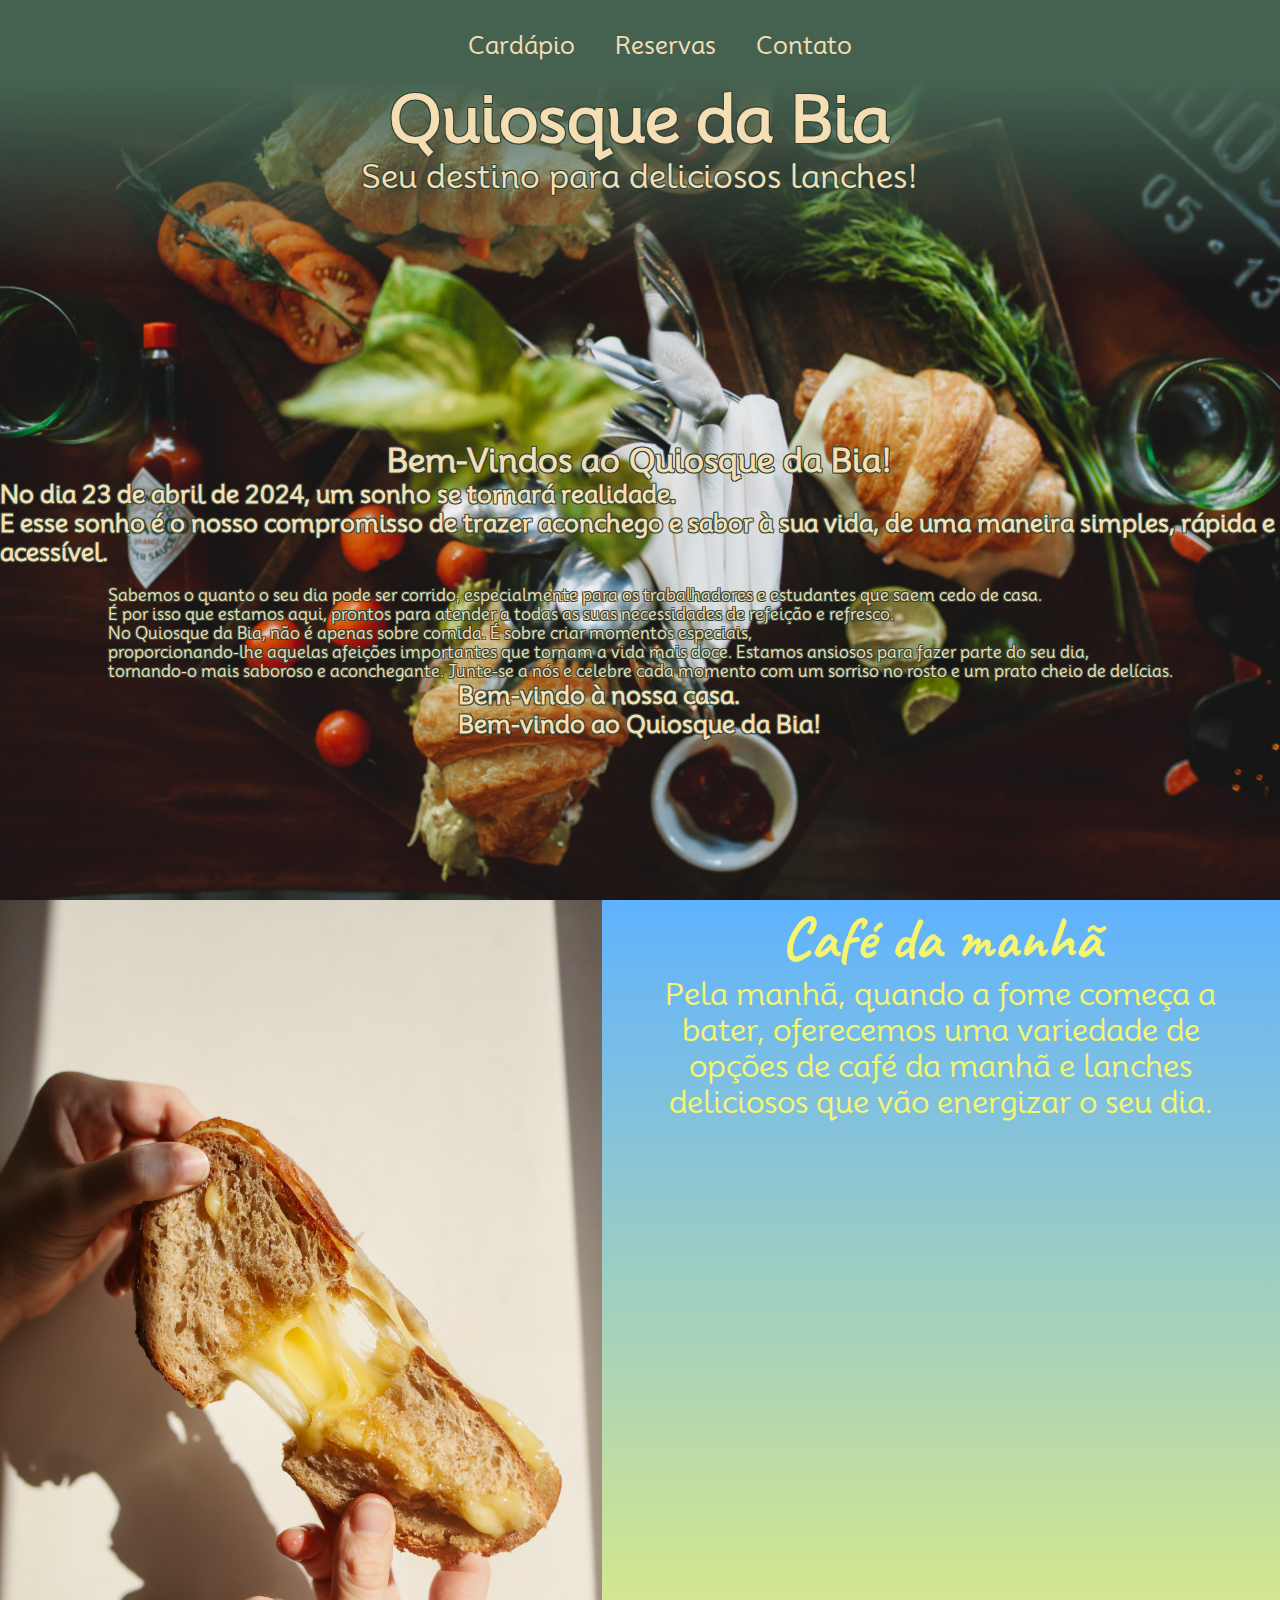
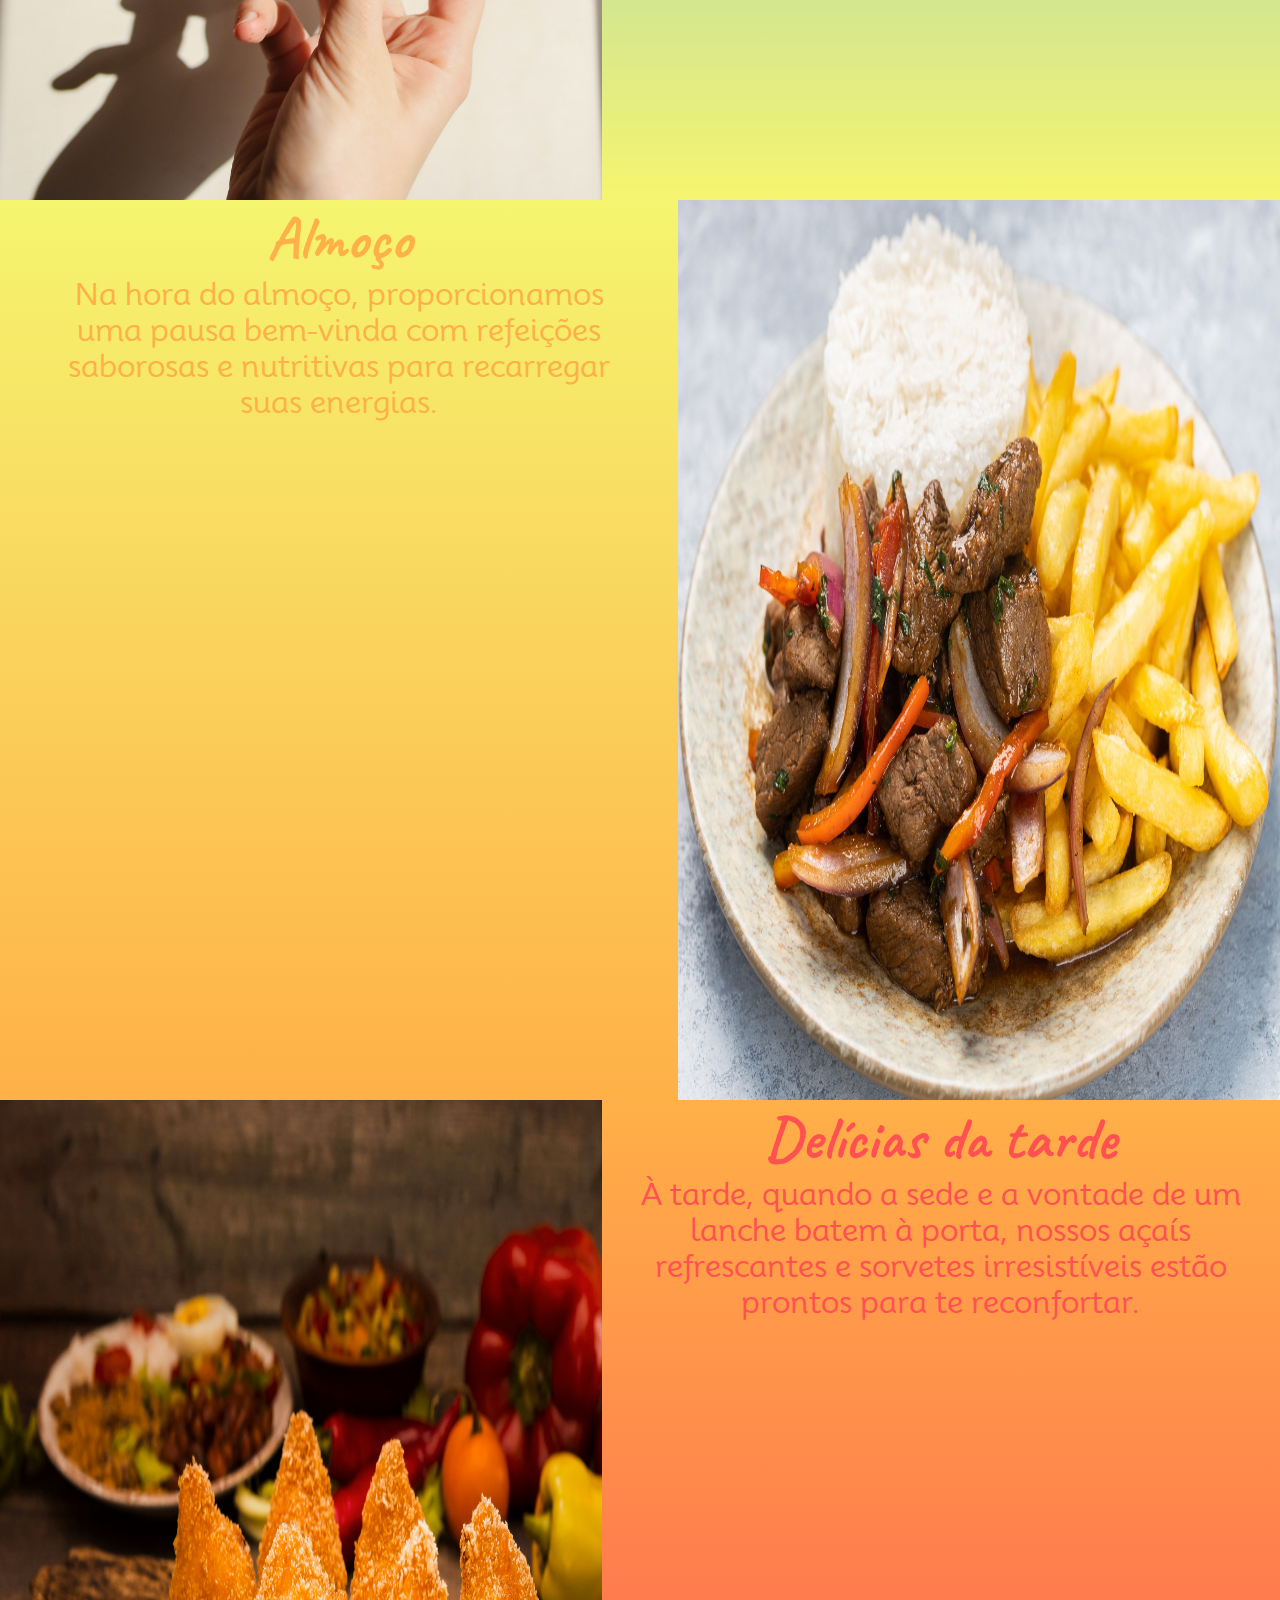
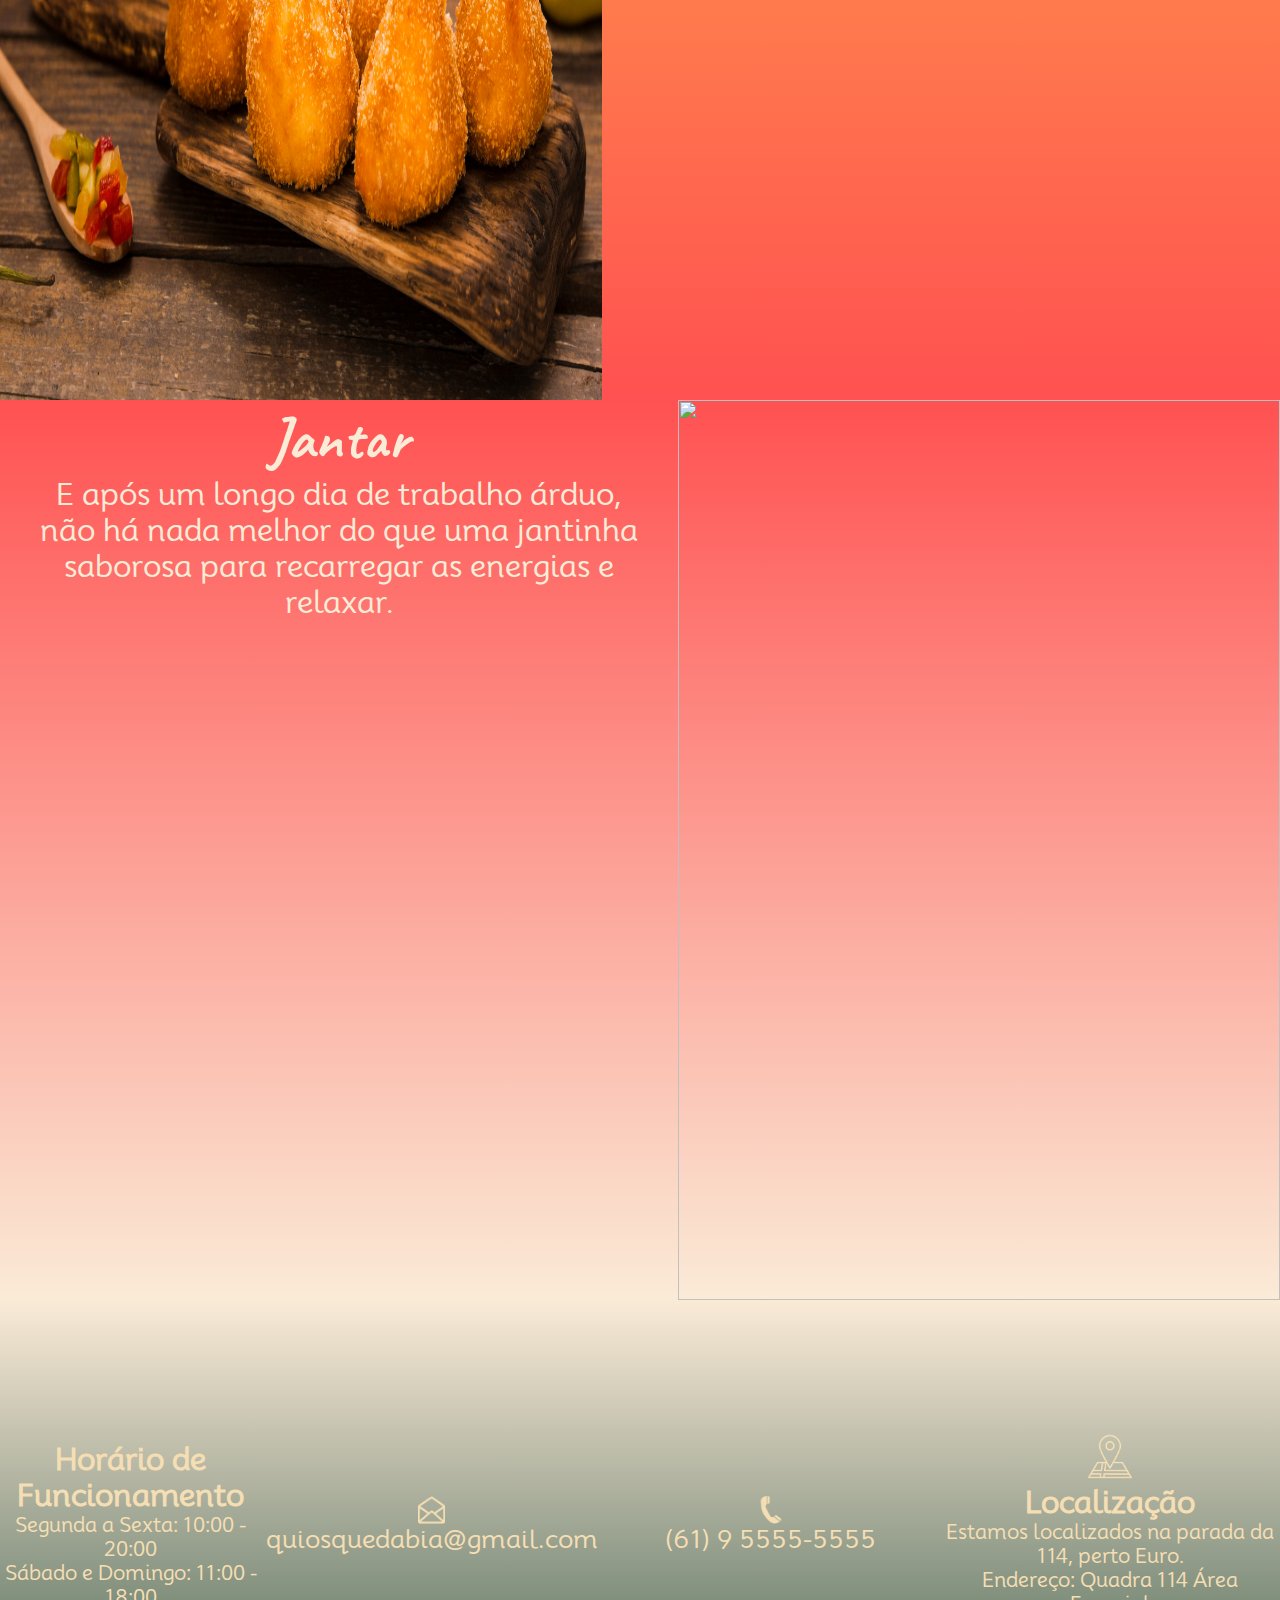
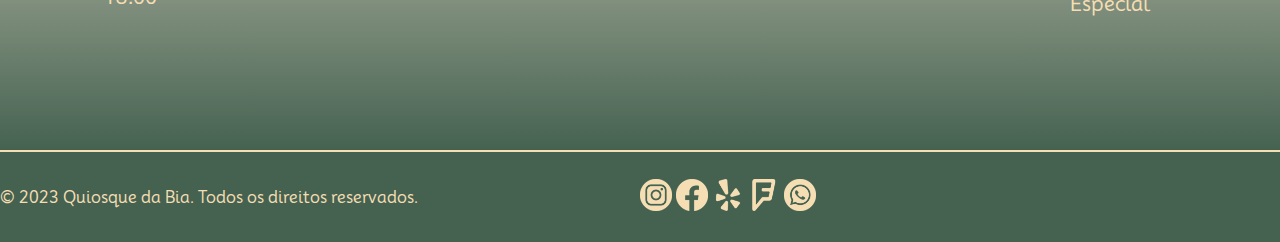
==== site-da-bia/index.html @ 47c4df69 "Add files via upload" ====
<!DOCTYPE html> <!-- Declaração do tipo de documento HTML, indicando a versão e configuração -->
<html lang="pt-br"> <!-- Elemento raiz da página com a configuração do idioma -->
<head>
    <meta charset="UTF-8"> <!-- Configuração da codificação de caracteres -->
    <meta http-equiv="X-UA-Compatible" content="IE=edge"> <!-- Configuração de compatibilidade com o Internet Explorer -->
    <meta name="viewport" content="width=device-width, initial-scale=1.0"> <!-- Configuração de visualização para dispositivos móveis -->
    <link rel="stylesheet" href="style.css"> <!-- Inclusão de um arquivo de estilo externo -->
    <link rel="stylesheet" href="font_color.css">
    <title>Quiosque da Bia</title> <!-- Título da página exibido na aba do navegador -->
</head>
<body>
    <!--inicio cabecario-->
    <header>
        <nav>
            <ul>
                <a class="menu" href="pagina2_Cardapio.html" target="_blank"> <li>Cardápio</li></a>
                <a class="menu" href="reservas.html" target="_blank"> <li>Reservas</li></a>
                <a class="menu" href="#contato"> <li>Contato</li></a>
            </ul>
        </nav>
        <div class="logo">
            <a id="tela-inicial" href="index.html">
                <h1>Quiosque da Bia</h1> <!-- Título principal da página -->
                <p>Seu destino para deliciosos lanches!</p> <!-- Descrição do cabeçalho -->
            </a>
        </div>
        <div class="welcome">
            <h1>Bem-Vindos ao Quiosque da Bia!</h1>
            <h2>No dia 23 de abril de 2024, um sonho se tornará realidade.<br>
                E esse sonho é o nosso compromisso de trazer aconchego e sabor à sua vida, de uma maneira simples, rápida e acessível.</h2>
                <br>Sabemos o quanto o seu dia pode ser corrido, especialmente para os trabalhadores e estudantes que saem cedo de casa.<br>
                 É por isso que estamos aqui, prontos para atender a todas as suas necessidades de refeição e refresco.</h2>
                <br>No Quiosque da Bia, não é apenas sobre comida. É sobre criar momentos especiais, <br> 
                proporcionando-lhe aquelas afeições importantes que tornam a vida mais doce. Estamos ansiosos para fazer parte do seu dia,<br> tornando-o mais saboroso e aconchegante. Junte-se a nós e celebre cada momento com um sorriso no rosto e um prato cheio de delícias.</h2>
            <h2>Bem-vindo à nossa casa. <br>Bem-vindo ao Quiosque da Bia!</h2>
        </div>
    </header>
    <!--fim cabecario-->

    <!--inicio do meio-->
    <main>
        <section class="brunch" id="manha">
            <div class="img-brunch">
                <img src="quijo.jpg"width="100%" height="100%" alt="" srcset="">
            </div>
            <div class="text-brunch">
                <h1 class="h1-brunch">Café da manhã</h1>
                <p class="p-brunch">Pela manhã, quando a fome começa a bater, oferecemos uma variedade de opções de café da manhã e lanches deliciosos que vão energizar o seu dia.</p>
            </div>
        </section>

        <section class="brunch" id="meioDia">
            <div class="text-brunch">
                <h1 class="h1-brunch">Almoço</h1>
                <p class="p-brunch">Na hora do almoço, proporcionamos uma pausa bem-vinda com refeições saborosas e nutritivas para recarregar suas energias.</p>
            </div>
            <div class="img-brunch">
                <img src="almoco.jpg"width="100%" height="100%" alt="" srcset="">
            </div>
        </section>

        <section class="brunch" id="tarde">
            <div class="img-brunch">
                <img src="lanche.jpg"width="100%" height="100%" alt="" srcset="">
            </div>
            <div class="text-brunch">
                <h1 class="h1-brunch">Delícias da tarde</h1>
                <p class="p-brunch">À tarde, quando a sede e a vontade de um lanche batem à porta, nossos açaís refrescantes e sorvetes irresistíveis estão prontos para te reconfortar.</p>
            </div>
        </section>

        <section class="brunch" id="noite">
            <div class="text-brunch">
                <h1 class="h1-brunch">Jantar</h1>
                <p class="p-brunch">E após um longo dia de trabalho árduo, não há nada melhor do que uma jantinha saborosa para recarregar as energias e relaxar.</p>
            </div>
            <div class="img-brunch">
                <img src="churrasquin.jpg"width="100%" height="100%" alt="" srcset="">
            </div>
        </section>
        <!--<section class="brunch" id="orange"></section>-->

    </main>
    <!--fim do meio-->

    <!--inicio do aparte-->
    <aside id="horario">
        <!--HORÁRIO DE FUNCIONAMENTO-->
        <div id="horarioF">
            <h2>Horário de Funcionamento</h2> <!-- Título da seção de horário de funcionamento -->
            <p>Segunda a Sexta: 10:00 - 20:00</p> <!-- Horário de funcionamento durante a semana -->
            <p>Sábado e Domingo: 11:00 - 18:00</p> <!-- Horário de funcionamento nos fins de semana -->
        </div>

        <!--CONTATO-->
        <div id="contato">
                <img src="envelope.png" width="8%" height="8%">
                <p>quiosquedabia@gmail.com</p>
        </div>
        <div id="contato">
            <img src="phone.png" width="8%" height="8%">
            <p>(61) 9 5555-5555</p>
    </div>

        <!--LOCALIZAÇÃO-->
        <div id="localizacao">
            <a href="https://maps.app.goo.gl/iBBfbPKJGq6kaHw88" target="_blank">
                <div id="img-localiz">
                    <img src="pin.png" width="13%" height="13%">
                </div>
                <div id="text-localiz">
                    <h2>Localização</h2> <!-- Título da seção de localização -->
                    <p>Estamos localizados na parada da 114, perto Euro.</p> <!-- Descrição da seção de localização -->
                    <p>Endereço: Quadra 114 Área Especial</p> <!-- Endereço do quiosque -->
                </div>
            </a>
        </div>
    </aside>
    <!--fim do aparte-->
    <hr>
    <!--inicio do rodape-->
    <footer>
        <div id="copy">
            <p>&copy; 2023 Quiosque da Bia. Todos os direitos reservados.</p> <!-- Direitos autorais e ano -->
        </div>
        <div id="redes">
            <a href="https://www.instagram.com/quiosqueda_bia/" target="_blank"><img src="instagram.png" width="5%" height="5%"></a>
            <a href="https://www.facebook.com/people/Quiosque-da-Bia/61550022844877/" target="_blank"><img src="facebook.png" width="5%" height="5%"></a>
            <a href="https://www.yelp.com.br/biz/quiosque-da-bia-bras%C3%ADlia" target="_blank"><img src="yelp.png" width="5%" height="5%"></a>
            <a href="https://foursquare.com/v/quiosque-da-bia/64dbe099870ca663fe361619" target="_blank"><img src="fourSquare.png" width="5%" height="5%"></a>
            <a href="" target="_blank"><img src="whatsapp.png" width="5%" height="5%"></a>
        </div>
    </footer>
    <!--fim do rodape-->

</body>
</html>
---- site-da-bia/style.css ----
/*Estilo geral*/
*{
    margin: 0;
}
/*Cor identificar o elemento CORPO*/
body{
    width: 100%;
    height: 100vh;
    /*background-image: linear-gradient(#456251, transparent);
    background-image: url(coffee-break.jpg);
    background-repeat: no-repeat;
    background-size: cover;*/
}
a{
    text-decoration: none;
}

/*----------------Estilo para o CABEÇALHO----------------*/
header {
    width: 100%;/* Define a largura como 100%*/
    height: 100vh;/* Define a altura como 80%*/

    /* Define a imagem de fundo como "coffee-break.jpg" */
    background-image: url(coffee-break.jpg);
    
    /* Evita que a imagem de fundo se repita */
    background-repeat: no-repeat;
    
    /* Faz a imagem de fundo cobrir todo o elemento */
    background-size: cover;

    display: flex;
    justify-content: center;
    align-items:center;
    flex-direction: column;
}
/* Estilo para a navegação */
nav {
    width: 100%;
    height: 10vh;
    display: flex;
    justify-content: end;
    align-items:center;
    flex-direction: column;
}
ul {
    list-style: none;
    display: flex;
    justify-content: center;
    padding: 1;/*padding arrumou as letras no meio*/
}
/*.menu{}*/
.menu:hover{/*para mudar a cor na area clicavel e dar cor quando passar o mouse*/
    border:2px solid wheat;
    font-size: 100%;
}
/*li{}*/

.logo{
    width: 100%;
    height: 25vh;
    font-size: 200%;
    display: flex;
    text-align: center;
    justify-content: center;    
} 
/*#tela-inicial{}*/
/*#tela-inicial:hover{}*/

.welcome{
    width: 100%;
    height: 70vh;
    display: flex;
    flex-direction: column;
    align-items: center;
    justify-content: center;
    padding: 30px;
}


/*----------------Estilo para todos principal---------------- */
/*main {}*/
/*section id="brunch"*/
.brunch{
    display: flex;
    justify-content: space-evenly;
    align-items: center;
    flex-direction: row;
    width: 100%;
    height: 100vh;
}
.img-brunch{
    width: 50%;
    height: 100vh;
}
.text-brunch{
    width: 50%;
    height: 100vh;
}
/*.h1-brunch{}*/
/*.p-brunch{}*/
#manha{
    justify-content: flex-start;
}
#meioDia{
    justify-content: flex-end;
}
#tarde{
    justify-content: flex-start;

}
#noite{
    justify-content: flex-end;
}

/*----------------Estilo para a seção adicional----------------*/
aside {
    width: 100%;
    height: 50vh;

    display: flex;
    justify-content: space-evenly;
    align-items: center; /*topo centro end*/
    text-align: center;
}
/*#horario{}
#horarioF > h2{}
#horarioF > p{}*/

#contato{
    display: flex;
    justify-content: space-evenly;
    align-items: center; /*topo centro end*/
    text-align: center;
    flex-direction: column;
}

#localizacao > a{
    color: wheat;
}
/*#text-localiz{}
#img-localiz{}*/

/*----------------Estilo para o rodapé----------------*/
footer {
    width: 100%;
    height: 10vh;
    display: flex;
    align-items: center;
}
#copy{
    width: 50%;
    justify-content: flex-end;
}
#redes{
    width: 50%;
    justify-content: space-between;
    gap: 50%;
}
---- site-da-bia/font_color.css ----
@font-face{
    font-family: novaMooli;
    src: url(Mooli-Regular.ttf);
}
@font-face{
    font-family: novaCaveat;
    src: url(Caveat-VariableFont_wght.ttf);
}

/*----------------Estilo para o CABEÇALHO----------------*/
header{
    font-family: novaMooli;
}
nav{  
    background-color: #456251; /* Cor para o cabeçalho */
    color: wheat; /* Cor do texto no cabeçalho */    
}
/*ul{}*/
.menu{
    color: wheat;
    text-decoration: none;
    border-radius: 20%;/*arredondar as bordas border*/
}
/*.menu:hover{}*/
li{ 
    list-style: none;/*tirar as bolinhas padrao na lista*/
    padding: 20px;/*padding aumentar a area do texto para todos lados*/
    font-size: 150%;
}

.logo{
    background-image: linear-gradient(#456251, transparent);
    color: #2f4538;
    /* Contorno branco */
    text-shadow: 
        -1px -1px 0 white,  
        1px -1px 0 white,
        -1px 1px 0 white,
        1px 1px 0 white;
}
#tela-inicial{
    text-decoration: none;
    color: wheat;
    /* Contorno branco */
    text-shadow: 
        -1px -1px 0 #2f4538,  
        1px -1px 0 #2f4538,
        -1px 1px 0 #2f4538,
        1px 1px 0 #2f4538;
}
#tela-inicial:hover{/*para mudar a cor na area clicavel e dar cor quando passar o mouse*/
    text-decoration: none;
    color: #2f4538;
    /* Contorno branco */
    text-shadow: 
        -1px -1px 0 white,  
        1px -1px 0 white,
        -1px 1px 0 white,
        1px 1px 0 white;
}

.welcome{
    color: wheat; /* Cor do texto no cabeçalho */  
    font-size: 100%;  
    text-shadow: 
    -1px -1px 0 #2f4538,  
    1px -1px 0 #2f4538,
    -1px 1px 0 #2f4538,
    1px 1px 0 #2f4538;
}


/*----------------Estilo para todos principal---------------- */
main {
    font-family: novaMooli;
}
/*section id="brunch"*/
.brunch{
    background-image: linear-gradient(rgb(230, 143, 28),antiquewhite);
}
/*.img-brunch{}*/
.text-brunch{
    margin: 3%;
    text-align: center;
}
.h1-brunch{
    font-size: 60px;
    font-family: novaCaveat;

}
.p-brunch{
    font-size: 30px;
    font-family: novaMooli;
}
#manha{
    background-image: linear-gradient(rgb(95, 178, 255),rgb(245, 245, 111));
    color: rgb(245, 245, 111);
}
#meioDia{
    background-image: linear-gradient(rgb(245, 245, 111), rgb(255, 176, 72));
    color: rgb(255, 176, 72);
}
#tarde{
    background-image: linear-gradient(rgb(255, 176, 72),rgb(255, 81, 81));
    color: rgb(255, 81, 81);
}
#noite{
    background-image: linear-gradient(rgb(255, 81, 81),antiquewhite);
    color: antiquewhite;
}
/*#orange{
    background-image: linear-gradient(rgb(230, 143, 28),antiquewhite);
}
#white{
    background-image: linear-gradient(antiquewhite, rgb(230, 143, 28));
}*/


/*----------------Estilo para a seção adicional----------------*/
aside {
    background-color: antiquewhite;
    background-image: linear-gradient(antiquewhite,#456251);
    color: wheat;
    font-size: 20px;
    font-family: novaMooli;
}
/*#horario{}
#horarioF > h2{}
#horarioF > p{}*/

#contato{
    font-size: 25px;
}
/*#contato > h2{}
#contato > p{}
#contato ul, li{}

#localizacao{}
#text-localiz{}
#img-localiz{}*/
/*----------------Estilo para o rodapé----------------*/
footer {
    font-family: novaMooli;
    background-color: #456251;
    color: #f5deb3; /* Cor do texto no rodapé */ 
}
hr{
    border:1px solid wheat;
}
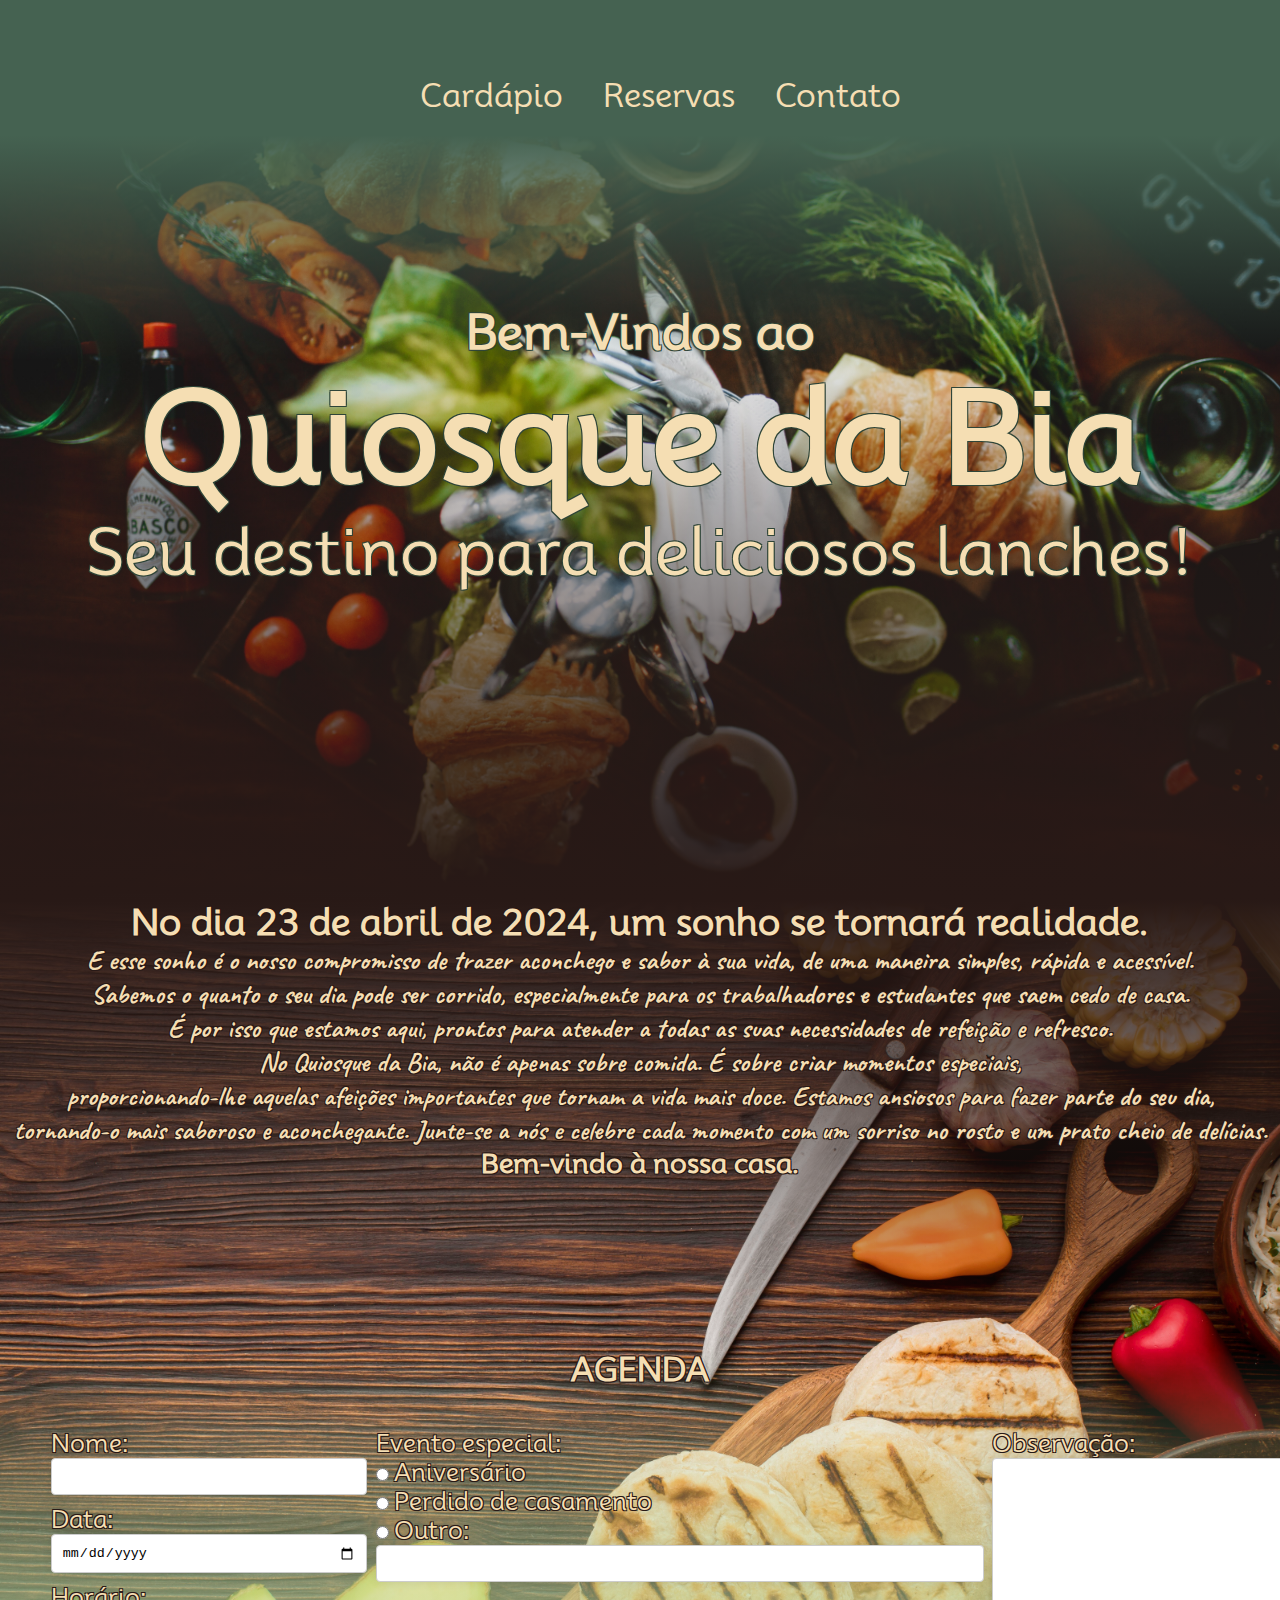
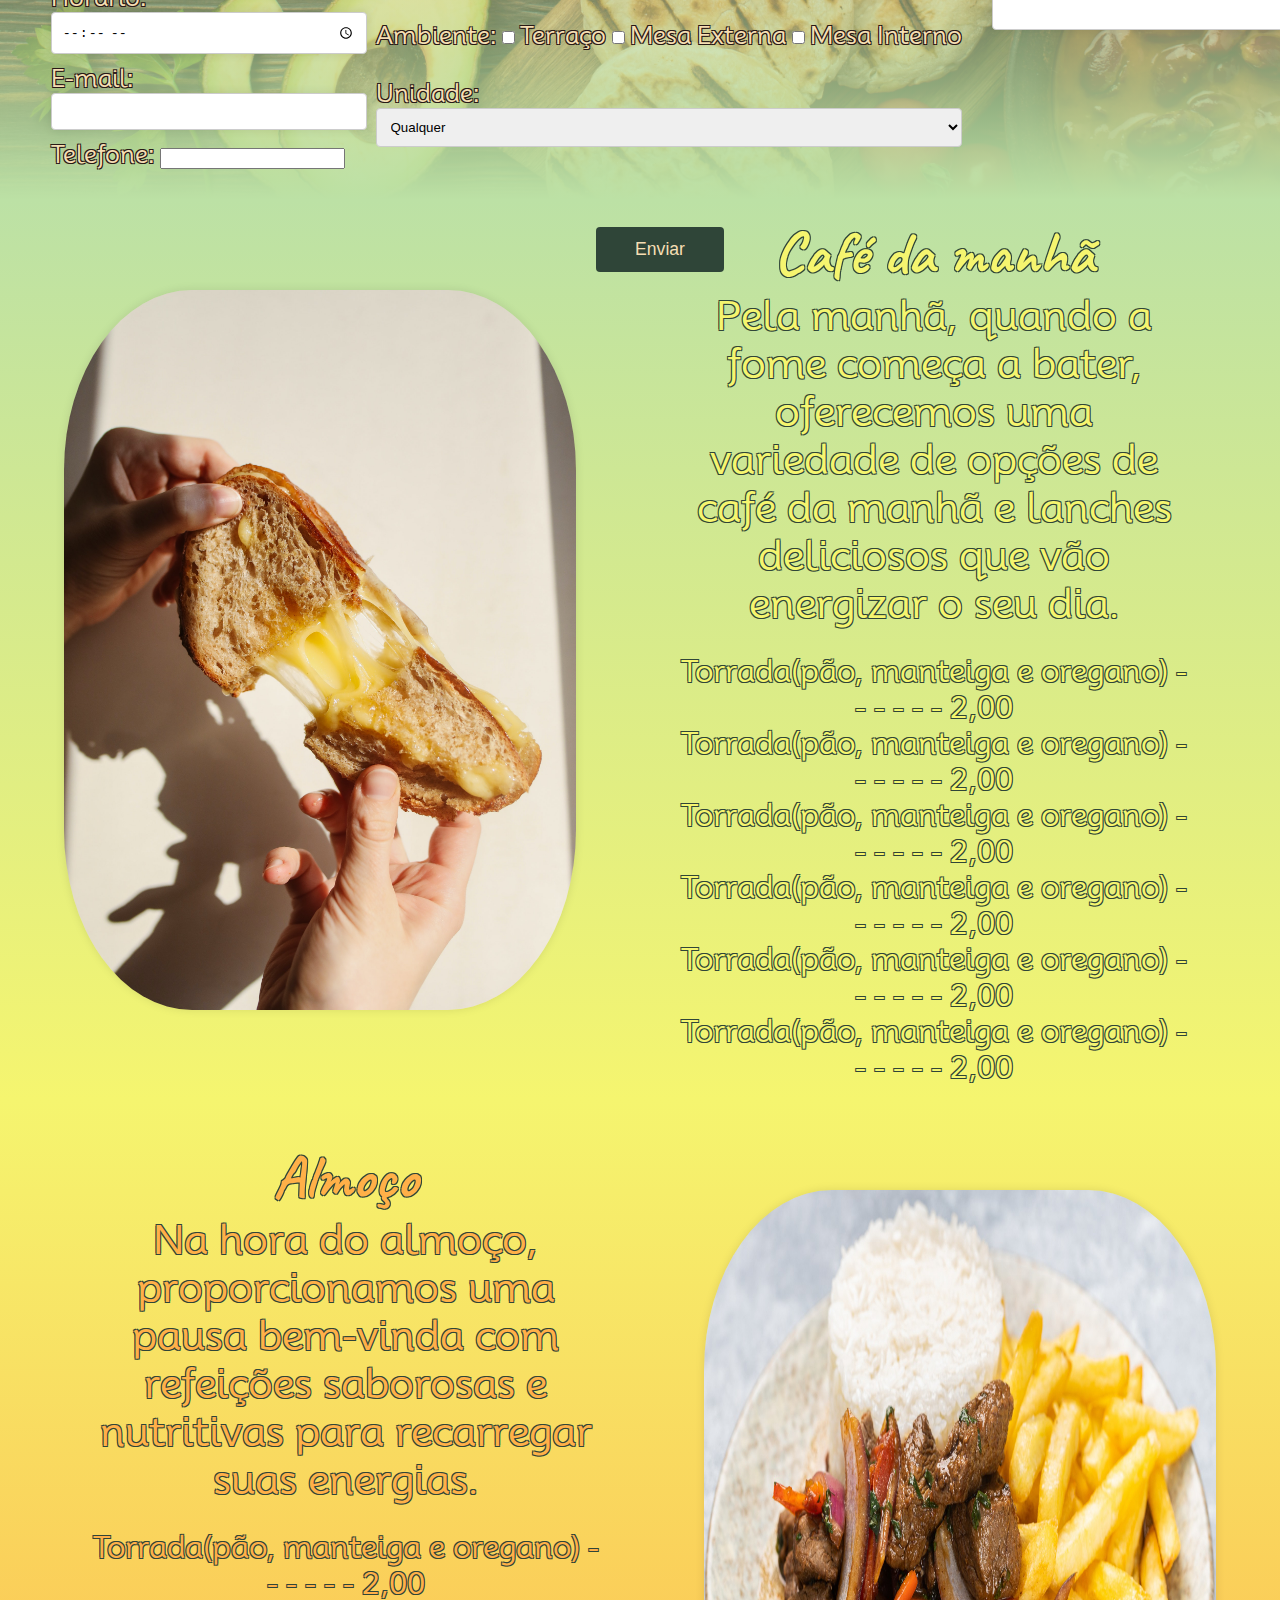
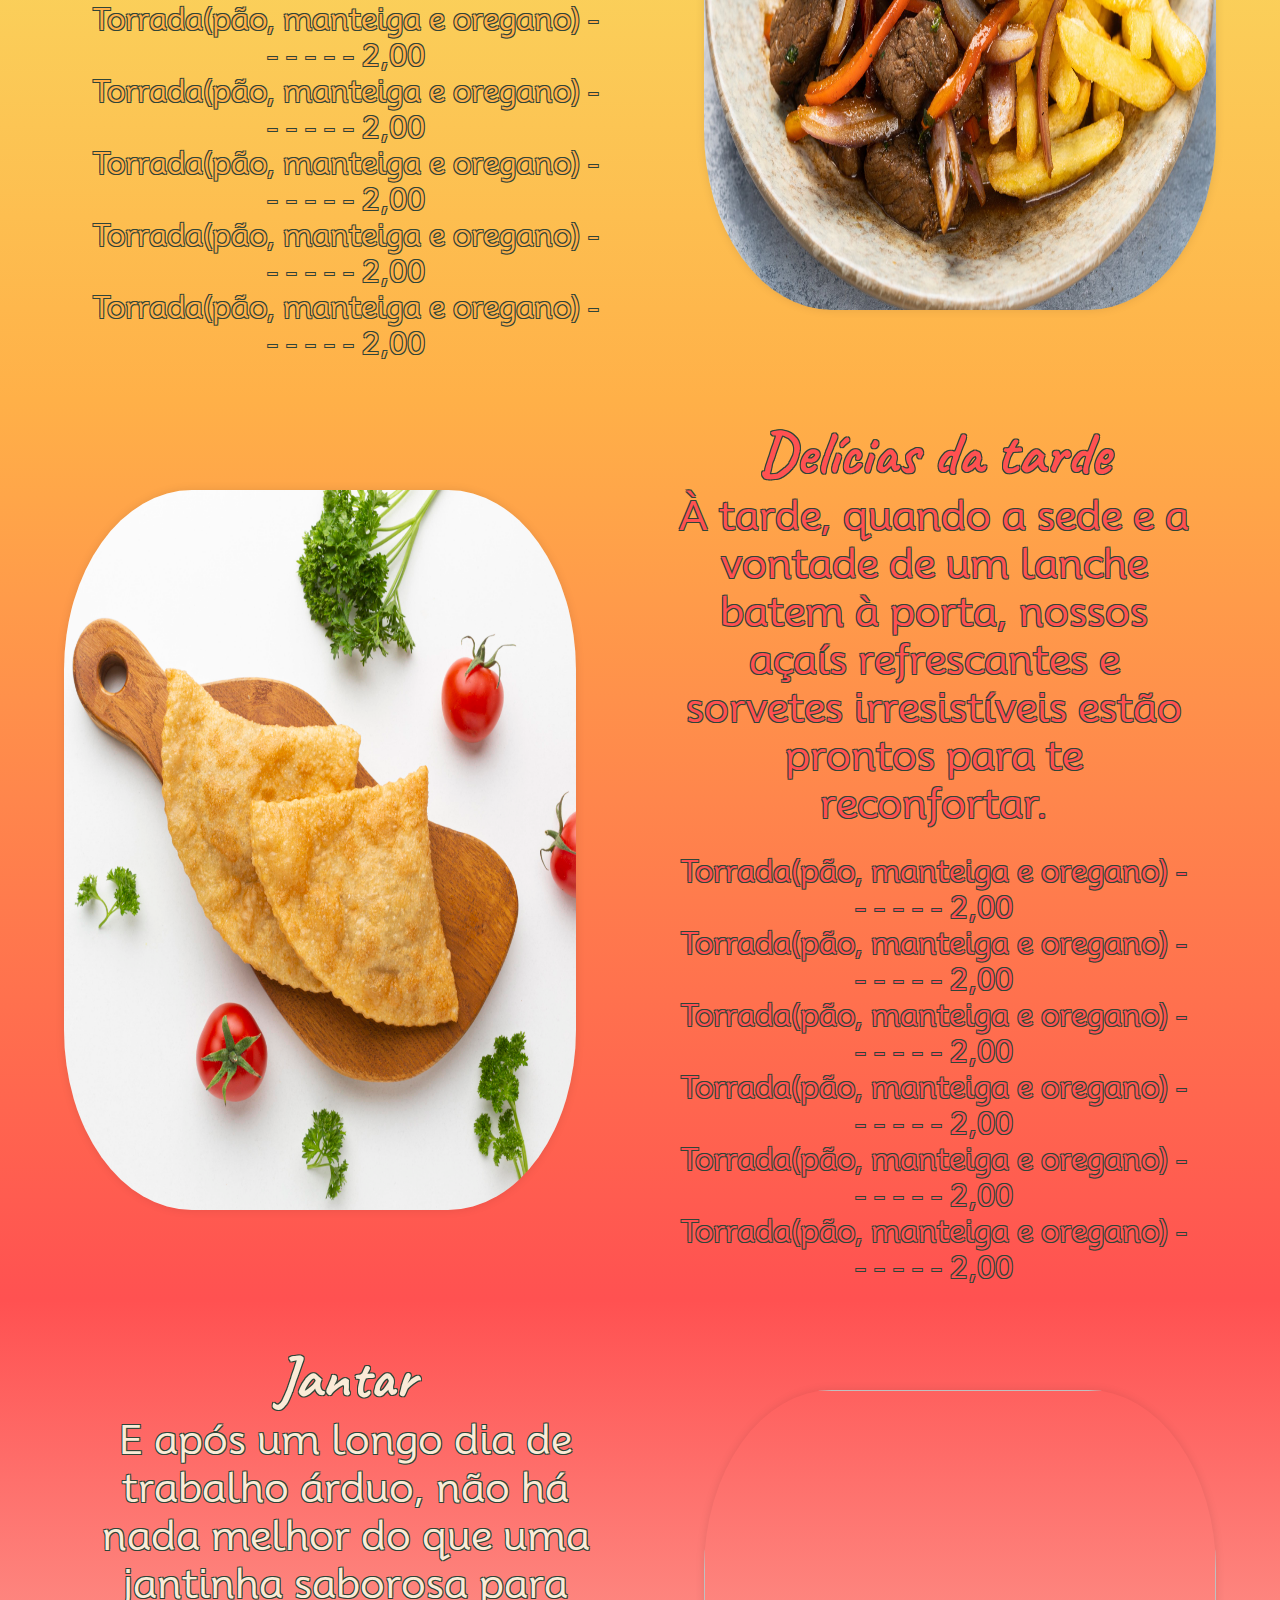
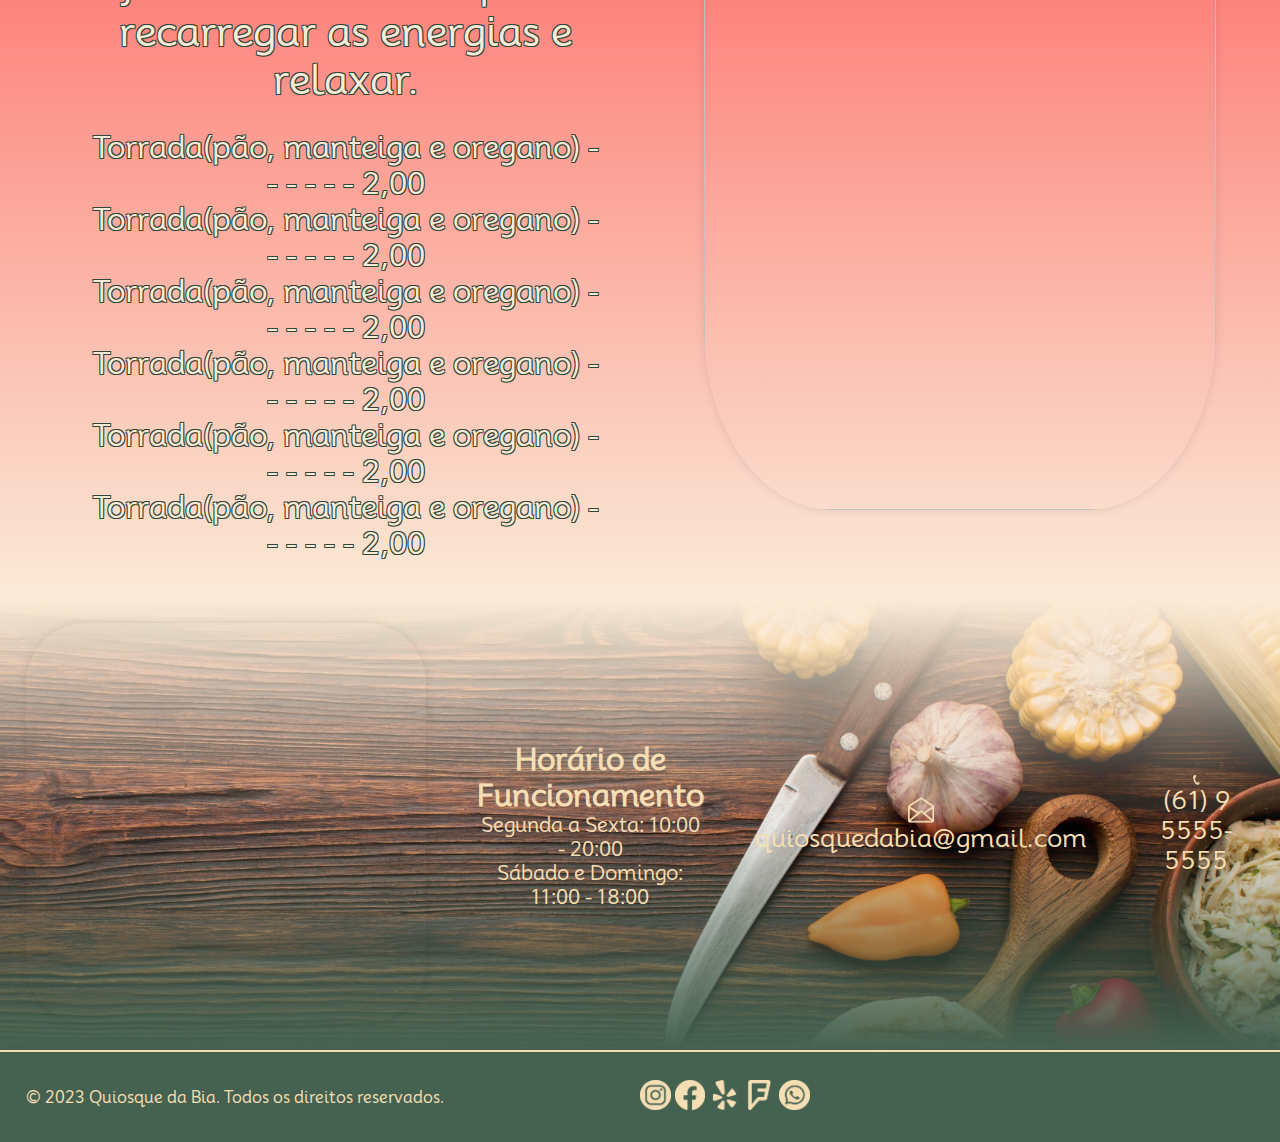
==== commit e844b078: "Add files via upload" ====
--- a/site-da-bia/index.html
+++ b/site-da-bia/index.html
@@ -4,8 +4,9 @@
     <meta charset="UTF-8"> <!-- Configuração da codificação de caracteres -->
     <meta http-equiv="X-UA-Compatible" content="IE=edge"> <!-- Configuração de compatibilidade com o Internet Explorer -->
     <meta name="viewport" content="width=device-width, initial-scale=1.0"> <!-- Configuração de visualização para dispositivos móveis -->
+    <link rel="stylesheet" href="reservaStyle.css"> <!-- Inclusão de um arquivo de estilo externo -->
     <link rel="stylesheet" href="style.css"> <!-- Inclusão de um arquivo de estilo externo -->
-    <link rel="stylesheet" href="font_color.css">
+    <link rel="icon" href="img/BAR & KITCHEN.png">
     <title>Quiosque da Bia</title> <!-- Título da página exibido na aba do navegador -->
 </head>
 <body>
@@ -18,34 +19,96 @@
                 <a class="menu" href="#contato"> <li>Contato</li></a>
             </ul>
         </nav>
+        <div class="welcome">
+            <h1>Bem-Vindos ao </h1>
+        </div>
         <div class="logo">
             <a id="tela-inicial" href="index.html">
                 <h1>Quiosque da Bia</h1> <!-- Título principal da página -->
                 <p>Seu destino para deliciosos lanches!</p> <!-- Descrição do cabeçalho -->
             </a>
         </div>
-        <div class="welcome">
-            <h1>Bem-Vindos ao Quiosque da Bia!</h1>
-            <h2>No dia 23 de abril de 2024, um sonho se tornará realidade.<br>
-                E esse sonho é o nosso compromisso de trazer aconchego e sabor à sua vida, de uma maneira simples, rápida e acessível.</h2>
-                <br>Sabemos o quanto o seu dia pode ser corrido, especialmente para os trabalhadores e estudantes que saem cedo de casa.<br>
-                 É por isso que estamos aqui, prontos para atender a todas as suas necessidades de refeição e refresco.</h2>
-                <br>No Quiosque da Bia, não é apenas sobre comida. É sobre criar momentos especiais, <br> 
-                proporcionando-lhe aquelas afeições importantes que tornam a vida mais doce. Estamos ansiosos para fazer parte do seu dia,<br> tornando-o mais saboroso e aconchegante. Junte-se a nós e celebre cada momento com um sorriso no rosto e um prato cheio de delícias.</h2>
-            <h2>Bem-vindo à nossa casa. <br>Bem-vindo ao Quiosque da Bia!</h2>
-        </div>
     </header>
     <!--fim cabecario-->
 
     <!--inicio do meio-->
     <main>
+        <section id="sobre">
+            <div class="text-sobre">
+                <h1>No dia 23 de abril de 2024, um sonho se tornará realidade.</h1>
+                <h2 id="h2-sobre">
+                    E esse sonho é o nosso compromisso de trazer aconchego e sabor à sua vida, de uma maneira simples, rápida e acessível.<br>
+                    Sabemos o quanto o seu dia pode ser corrido, especialmente para os trabalhadores e estudantes que saem cedo de casa.<br>
+                    É por isso que estamos aqui, prontos para atender a todas as suas necessidades de refeição e refresco.
+                    <br>No Quiosque da Bia, não é apenas sobre comida. É sobre criar momentos especiais, <br> 
+                    proporcionando-lhe aquelas afeições importantes que tornam a vida mais doce. Estamos ansiosos para fazer parte do seu dia,<br> 
+                    tornando-o mais saboroso e aconchegante. Junte-se a nós e celebre cada momento com um sorriso no rosto e um prato cheio de delícias.
+                </h2>
+                <h2>
+                    Bem-vindo à nossa casa.
+                </h2>
+            </div>
+            <div class="form">
+                <div><h1>AGENDA</h1></div>
+                <form action="recebeDados.c" method="get">
+                    <div class="campos">
+                        <div class="campos_cliente">
+                            Nome: <input type="text" name="variavelNome_C" id=""><br>
+                            Data: <input type="date" name="variavelNome_C" id=""><br>
+                            Horário:<input type="time" name="variavelNome_C" id=""><br>
+                            E-mail: <input type="email" name="variavelNome_C" id=""><br>
+                            Telefone: <input type="" name="variavelNome_C" id=""><br><br><br>
+                        </div>
+
+                        <div class="campos_mesa">
+
+                            Evento especial: <br>
+                            <input type="radio" value="aniversario" nome="eventoEspecial" id="">Aniversário<br>
+                            <input type="radio" value="perdidoCasamento" nome="eventoEspecial" id="">Perdido de casamento<br>
+                            <input type="radio" value="outro" nome="eventoEspecial" id="">Outro: <input type="text" nome="outro" id=""><br><br>
+
+                            Ambiente:
+                            <input type="checkbox" value="Terraço" nome="Mesa" id="">Terraço
+                            <input type="checkbox" value="Externa" nome="Mesa" id="">Mesa Externa
+                            <input type="checkbox" value="Interno" nome="Mesa" id="">Mesa Interno<br><br>
+ 
+                            Unidade:<select nome="unidade" id="">
+                                <option value="Taguatinga">Taguatinga</option>
+                                <option value="AguasClaras">Águas Claras</option>
+                                <option value="Taguatinga">Taguatinga</option>
+                                <option selected value="unidade">Qualquer</option><br>
+                            </select>  
+                        </div>
+
+                        <div class="campos_obs">
+                            Observação:<br>
+                            <textarea nome="obs" id="" cols="30" rows="10"></textarea><br>
+                        </div>
+                    </div>
+                    <div class="campos_enviar">
+                        <input type="submit" value="Enviar">
+                    </div>
+                </form>
+            </div>
+        </section>
+
         <section class="brunch" id="manha">
             <div class="img-brunch">
-                <img src="quijo.jpg"width="100%" height="100%" alt="" srcset="">
+                <img src="img/quijo.jpg"width="100%" height="100%" alt="" srcset="" class="border-radius">
             </div>
             <div class="text-brunch">
                 <h1 class="h1-brunch">Café da manhã</h1>
-                <p class="p-brunch">Pela manhã, quando a fome começa a bater, oferecemos uma variedade de opções de café da manhã e lanches deliciosos que vão energizar o seu dia.</p>
+                <p class="p-brunch">Pela manhã, quando a fome começa a bater, oferecemos uma variedade de opções de café da manhã e lanches deliciosos que vão energizar o seu dia.
+
+                </p>
+                <p class="cardapioDestaque">
+                    Torrada(pão, manteiga e oregano) - - - - - - 2,00<br>
+                    Torrada(pão, manteiga e oregano) - - - - - - 2,00<br>
+                    Torrada(pão, manteiga e oregano) - - - - - - 2,00<br>
+                    Torrada(pão, manteiga e oregano) - - - - - - 2,00<br>
+                    Torrada(pão, manteiga e oregano) - - - - - - 2,00<br>
+                    Torrada(pão, manteiga e oregano) - - - - - - 2,00<br>
+                </p>
             </div>
         </section>
 
@@ -53,19 +116,35 @@
             <div class="text-brunch">
                 <h1 class="h1-brunch">Almoço</h1>
                 <p class="p-brunch">Na hora do almoço, proporcionamos uma pausa bem-vinda com refeições saborosas e nutritivas para recarregar suas energias.</p>
-            </div>
-            <div class="img-brunch">
-                <img src="almoco.jpg"width="100%" height="100%" alt="" srcset="">
+                <p class="cardapioDestaque">
+                    Torrada(pão, manteiga e oregano) - - - - - - 2,00<br>
+                    Torrada(pão, manteiga e oregano) - - - - - - 2,00<br>
+                    Torrada(pão, manteiga e oregano) - - - - - - 2,00<br>
+                    Torrada(pão, manteiga e oregano) - - - - - - 2,00<br>
+                    Torrada(pão, manteiga e oregano) - - - - - - 2,00<br>
+                    Torrada(pão, manteiga e oregano) - - - - - - 2,00<br>
+                </p>
+            </div>
+            <div class="img-brunch">
+                <img src="img/almoco.jpg"width="100%" height="100%" alt="" srcset="" class="border-radius">
             </div>
         </section>
 
         <section class="brunch" id="tarde">
             <div class="img-brunch">
-                <img src="lanche.jpg"width="100%" height="100%" alt="" srcset="">
+                <img src="img/tarde.jpg"width="100%" height="100%" alt="" srcset="" class="border-radius">
             </div>
             <div class="text-brunch">
                 <h1 class="h1-brunch">Delícias da tarde</h1>
                 <p class="p-brunch">À tarde, quando a sede e a vontade de um lanche batem à porta, nossos açaís refrescantes e sorvetes irresistíveis estão prontos para te reconfortar.</p>
+                <p class="cardapioDestaque">
+                    Torrada(pão, manteiga e oregano) - - - - - - 2,00<br>
+                    Torrada(pão, manteiga e oregano) - - - - - - 2,00<br>
+                    Torrada(pão, manteiga e oregano) - - - - - - 2,00<br>
+                    Torrada(pão, manteiga e oregano) - - - - - - 2,00<br>
+                    Torrada(pão, manteiga e oregano) - - - - - - 2,00<br>
+                    Torrada(pão, manteiga e oregano) - - - - - - 2,00<br>
+                </p>
             </div>
         </section>
 
@@ -73,9 +152,17 @@
             <div class="text-brunch">
                 <h1 class="h1-brunch">Jantar</h1>
                 <p class="p-brunch">E após um longo dia de trabalho árduo, não há nada melhor do que uma jantinha saborosa para recarregar as energias e relaxar.</p>
-            </div>
-            <div class="img-brunch">
-                <img src="churrasquin.jpg"width="100%" height="100%" alt="" srcset="">
+                <p class="cardapioDestaque">
+                    Torrada(pão, manteiga e oregano) - - - - - - 2,00<br>
+                    Torrada(pão, manteiga e oregano) - - - - - - 2,00<br>
+                    Torrada(pão, manteiga e oregano) - - - - - - 2,00<br>
+                    Torrada(pão, manteiga e oregano) - - - - - - 2,00<br>
+                    Torrada(pão, manteiga e oregano) - - - - - - 2,00<br>
+                    Torrada(pão, manteiga e oregano) - - - - - - 2,00<br>
+                </p>
+            </div>
+            <div class="img-brunch">
+                <img src="img/churrasquin.jpg"width="100%" height="100%" alt="" srcset="" class="border-radius">
             </div>
         </section>
         <!--<section class="brunch" id="orange"></section>-->
@@ -86,49 +173,53 @@
     <!--inicio do aparte-->
     <aside id="horario">
         <!--HORÁRIO DE FUNCIONAMENTO-->
-        <div id="horarioF">
-            <h2>Horário de Funcionamento</h2> <!-- Título da seção de horário de funcionamento -->
-            <p>Segunda a Sexta: 10:00 - 20:00</p> <!-- Horário de funcionamento durante a semana -->
-            <p>Sábado e Domingo: 11:00 - 18:00</p> <!-- Horário de funcionamento nos fins de semana -->
-        </div>
-
-        <!--CONTATO-->
-        <div id="contato">
-                <img src="envelope.png" width="8%" height="8%">
-                <p>quiosquedabia@gmail.com</p>
-        </div>
-        <div id="contato">
-            <img src="phone.png" width="8%" height="8%">
-            <p>(61) 9 5555-5555</p>
-    </div>
-
-        <!--LOCALIZAÇÃO-->
-        <div id="localizacao">
-            <a href="https://maps.app.goo.gl/iBBfbPKJGq6kaHw88" target="_blank">
-                <div id="img-localiz">
-                    <img src="pin.png" width="13%" height="13%">
-                </div>
-                <div id="text-localiz">
-                    <h2>Localização</h2> <!-- Título da seção de localização -->
-                    <p>Estamos localizados na parada da 114, perto Euro.</p> <!-- Descrição da seção de localização -->
-                    <p>Endereço: Quadra 114 Área Especial</p> <!-- Endereço do quiosque -->
-                </div>
-            </a>
+        <div class="pre_rodape">
+            <!--LOCALIZAÇÃO-->
+            <div id="localizacao">
+                <iframe src="https://www.google.com/maps/embed?pb=!1m14!1m8!1m3!1d15347.025863426996!2d-48.1037264!3d-15.9218245!3m2!1i1024!2i768!4f13.1!3m3!1m2!1s0x935bd3845b9a6c93%3A0xc0fbf8c5a0127a2a!2sQuiosque%20da%20Bia!5e0!3m2!1spt-BR!2sbr!4v1695937174810!5m2!1spt-BR!2sbr" width="400" height="400" style="border:0;" allowfullscreen="" loading="lazy" referrerpolicy="no-referrer-when-downgrade"></iframe>
+            </div>
+            
+            <div id="horarioF">
+                <h2>Horário de Funcionamento</h2> <!-- Título da seção de horário de funcionamento -->
+                <p>Segunda a Sexta: 10:00 - 20:00</p> <!-- Horário de funcionamento durante a semana -->
+                <p>Sábado e Domingo: 11:00 - 18:00</p> <!-- Horário de funcionamento nos fins de semana -->
+            </div>
+
+            <!--CONTATO-->
+            <div id="contato">
+                    <img src="img/envelope.png" width="8%" height="8%">
+                    <p>quiosquedabia@gmail.com</p>
+            </div>
+
+            <div id="contato">
+                <img src="img/phone.png" width="8%" height="8%">
+                <p>(61) 9 5555-5555</p>
+            </div>
         </div>
     </aside>
     <!--fim do aparte-->
+
     <hr>
+
     <!--inicio do rodape-->
     <footer>
-        <div id="copy">
-            <p>&copy; 2023 Quiosque da Bia. Todos os direitos reservados.</p> <!-- Direitos autorais e ano -->
-        </div>
-        <div id="redes">
-            <a href="https://www.instagram.com/quiosqueda_bia/" target="_blank"><img src="instagram.png" width="5%" height="5%"></a>
-            <a href="https://www.facebook.com/people/Quiosque-da-Bia/61550022844877/" target="_blank"><img src="facebook.png" width="5%" height="5%"></a>
-            <a href="https://www.yelp.com.br/biz/quiosque-da-bia-bras%C3%ADlia" target="_blank"><img src="yelp.png" width="5%" height="5%"></a>
-            <a href="https://foursquare.com/v/quiosque-da-bia/64dbe099870ca663fe361619" target="_blank"><img src="fourSquare.png" width="5%" height="5%"></a>
-            <a href="" target="_blank"><img src="whatsapp.png" width="5%" height="5%"></a>
+        <div class="footer">
+            <div id="copy">
+                <p>&copy; 2023 Quiosque da Bia. Todos os direitos reservados.</p> <!-- Direitos autorais e ano -->
+            </div>
+            <div id="redes">
+                <a href="https://www.instagram.com/quiosqueda_bia/" target="_blank">
+                    <img src="img/instagram.png" width="5%" height="5%"></a>
+                <a href="https://www.facebook.com/people/Quiosque-da-Bia/61550022844877/" target="_blank">
+                    <img src="img/facebook.png" width="5%" height="5%"></a>
+                <a href="https://www.yelp.com.br/biz/quiosque-da-bia-bras%C3%ADlia" target="_blank">
+                    <img src="img/yelp.png" width="5%" height="5%"></a>
+                <a href="https://foursquare.com/v/quiosque-da-bia/64dbe099870ca663fe361619" target="_blank">
+                    <img src="img/fourSquare.png" width="5%" height="5%"></a>
+                <a href="" target="_blank">
+                    <img src="img/whatsapp.png" width="5%" height="5%">
+                </a>
+            </div>
         </div>
     </footer>
     <!--fim do rodape-->
--- a/site-da-bia/style.css
+++ b/site-da-bia/style.css
@@ -1,4 +1,12 @@
 /*Estilo geral*/
+@font-face{
+    font-family: novaMooli;
+    src: url(font/Mooli-Regular.ttf);
+}
+@font-face{
+    font-family: novaCaveat;
+    src: url(font/Caveat-VariableFont_wght.ttf);
+}
 *{
     margin: 0;
 }
@@ -6,22 +14,20 @@
 body{
     width: 100%;
     height: 100vh;
-    /*background-image: linear-gradient(#456251, transparent);
-    background-image: url(coffee-break.jpg);
-    background-repeat: no-repeat;
-    background-size: cover;*/
 }
 a{
     text-decoration: none;
 }
 
 /*----------------Estilo para o CABEÇALHO----------------*/
-header {
+header{
+    font-family: novaMooli;
+
     width: 100%;/* Define a largura como 100%*/
     height: 100vh;/* Define a altura como 80%*/
 
     /* Define a imagem de fundo como "coffee-break.jpg" */
-    background-image: url(coffee-break.jpg);
+    background-image: url(img/coffee-break.jpg);
     
     /* Evita que a imagem de fundo se repita */
     background-repeat: no-repeat;
@@ -36,8 +42,11 @@
 }
 /* Estilo para a navegação */
 nav {
-    width: 100%;
-    height: 10vh;
+    background-color: #456251; /* Cor para o cabeçalho */
+    color: wheat; /* Cor do texto no cabeçalho */
+
+    width: 100%;
+    height: 15vh;
     display: flex;
     justify-content: end;
     align-items:center;
@@ -49,72 +58,321 @@
     justify-content: center;
     padding: 1;/*padding arrumou as letras no meio*/
 }
-/*.menu{}*/
+li{ 
+    list-style: none;/*tirar as bolinhas padrao na lista*/
+    padding: 20px;/*padding aumentar a area do texto para todos lados*/
+    font-size: 200%;
+}
+.menu{
+    color: wheat;
+    text-decoration: none;
+    border-radius: 20%;/*arredondar as bordas border*/
+}
 .menu:hover{/*para mudar a cor na area clicavel e dar cor quando passar o mouse*/
     border:2px solid wheat;
     font-size: 100%;
 }
 /*li{}*/
 
+/*WELCOME*/
+.welcome{
+    width: 100%;
+    height: 25vh;
+
+    background-image: linear-gradient(#456251, transparent);
+    font-size: 150%;  
+    color: wheat;
+    /* Contorno branco */
+    text-shadow: 
+        -1px -1px 0 #2f4538,  
+        1px -1px 0 #2f4538,
+        -1px 1px 0 #2f4538,
+        1px 1px 0 #2f4538;
+
+    display: flex;
+    text-align: start;
+    justify-content: center;
+    align-items: flex-end;
+}
+
+/*QUIOSQUE DA BIA*/
 .logo{
-    width: 100%;
-    height: 25vh;
-    font-size: 200%;
-    display: flex;
-    text-align: center;
-    justify-content: center;    
+    background-image: linear-gradient(transparent, #281916);
+    color: #2f4538;
+    font-size: 400%;
+    /* Contorno branco */
+    text-shadow: 
+        -1px -1px 0 white,  
+        1px -1px 0 white,
+        -1px 1px 0 white,
+        1px 1px 0 white;
+
+    width: 100%;
+    height: 60vh;
+    display: flex;
+    text-align: center;
+    justify-content: center;
+    align-items: flex-start;
 } 
-/*#tela-inicial{}*/
-/*#tela-inicial:hover{}*/
-
-.welcome{
-    width: 100%;
-    height: 70vh;
-    display: flex;
-    flex-direction: column;
+#tela-inicial{
+    text-decoration: none;
+    color: wheat;
+    /* Contorno branco */
+    text-shadow: 
+        -1px -1px 0 #2f4538,  
+        1px -1px 0 #2f4538,
+        -1px 1px 0 #2f4538,
+        1px 1px 0 #2f4538;
+}
+#tela-inicial:hover{/*para mudar a cor na area clicavel e dar cor quando passar o mouse*/
+    text-decoration: none;
+    color: #2f4538;
+    /* Contorno branco */
+    text-shadow: 
+        -1px -1px 0 white,  
+        1px -1px 0 white,
+        -1px 1px 0 white,
+        1px 1px 0 white;
+}
+
+/*----------------Estilo para todos principal---------------- */
+main {
+    font-family: novaMooli;
+}
+#sobre{
+    width: 100%;/* Define a largura como 100%*/
+    height: 100vh;/* Define a altura como 100%*/
+
+    background-image: url(img/comida-deliciosa.jpg);
+    background-repeat: no-repeat;
+    background-size: cover;
+
+    display: flex;
+    justify-content: center;
+    align-items:center;
+    flex-direction: column;
+
+    color: wheat;
+    text-shadow: 
+    -1px -1px 0 #281916,  
+    1px -1px 0 #281916,
+    -1px 1px 0 #281916,
+    1px 1px 0 #281916;
+}
+.text-sobre{
+    width: 100%;
+    height: 50vh;
+
+    font-size: large;
+    text-align: center;
     align-items: center;
     justify-content: center;
-    padding: 30px;
-}
-
-
-/*----------------Estilo para todos principal---------------- */
-/*main {}*/
-/*section id="brunch"*/
+    background-image: linear-gradient(#281916,transparent);
+    /*background-image: linear-gradient(#281916, #422a25, transparent,transparent, pink, rgb(188, 225, 165));*/
+
+}
+#h2-sobre{
+    font-family: novaCaveat;
+    justify-content: flex-start;
+    align-items: flex-start;
+}
+.form{
+    background-image: linear-gradient(transparent, rgb(188, 225, 165));
+    width: 100%;/* Define a largura como 100%*/
+    height: 50vh;/* Define a altura como 100%*/
+}
+form{
+    display: flex;
+    justify-content: center;
+
+    margin: 0 auto; /* Centralizar a div horizontalmente na página */
+    padding: 20px; /* Espaçamento interno da div */ 
+    width: 100%;
+    height: 40vh;
+
+    display: flex;
+    justify-content: space-evenly;
+    flex-direction: column;
+}
+.campos{
+    display: flex;
+    justify-content: space-evenly;
+    flex-direction: row;
+
+    font-size: 150%;
+}
+.campos_enviar{
+    display: flex;
+    justify-content: center;
+}
+
+/* Estilo para o cabeçalho h1 dentro da div */
+.form h1 {
+    font-size: 200%; /* Tamanho da fonte */
+    margin-bottom: 20px; /* Espaçamento inferior */
+    display: flex;
+    justify-content: center;
+}
+
+/* Estilo para os campos de entrada de texto */
+.form input[type="text"],
+.form input[type="date"],
+.form input[type="time"],
+.form input[type="email"],
+.form input[type="tel"],
+.form textarea {
+    width: 100%; /* Largura total do elemento */
+    margin-bottom: 10px; /* Espaçamento inferior */
+    padding: 10px; /* Espaçamento interno do elemento */
+    border: 1px solid #ccc; /* Borda do elemento */
+    border-radius: 4px; /* Arredondamento das bordas */
+    box-shadow: 0 0 10px rgba(0, 0, 0, 0.1); /* Sombra da div */
+}
+
+/* Estilo para os rótulos dos campos de entrada */
+.form label {
+    font-weight: bold; /* Texto em negrito */
+}
+
+/* Estilo para os campos de entrada tipo radio e checkbox */
+.form input[type="radio"],
+.form input[type="checkbox"] {
+    margin-right: 5px; /* Espaçamento à direita dos elementos */
+}
+
+/* Estilo para o botão de envio */
+.form input[type="submit"] {
+    font-size: 110%;
+    background-color: #2f4538; /* Cor de fundo do botão */
+    color: wheat; /* Cor do texto do botão */
+    padding: 10px 20px; /* Espaçamento interno do botão */
+    border: none; /* Remover borda do botão */
+    border-radius: 4px; /* Arredondamento das bordas do botão */
+    cursor: pointer; /* Cursor ao passar o mouse */
+    width: 10%;
+    height: 5vh;
+}
+
+/* Estilo para o menu suspenso (select) */
+.form select {
+    width: 100%; /* Largura total do elemento */
+    padding: 10px; /* Espaçamento interno do elemento */
+    border: 1px solid #ccc; /* Borda do elemento */
+    border-radius: 4px; /* Arredondamento das bordas */
+    margin-bottom: 10px; /* Espaçamento inferior */
+}
+
+/* Estilo para a área de observação (textarea) */
+.form textarea {
+    width: 100%; /* Largura total do elemento */
+    padding: 10px; /* Espaçamento interno do elemento */
+    border: 1px solid #ccc; /* Borda do elemento */
+    border-radius: 4px; /* Arredondamento das bordas */
+    margin-bottom: 10px; /* Espaçamento inferior */
+}
+
+/* Estilo para as opções do menu suspenso (select) */
+.form select option {
+    padding: 5px; /* Espaçamento interno das opções */
+}
+
+/*brunch*/
+#manha{
+    background-image: linear-gradient(rgb(188, 225, 165),rgb(245, 245, 111));
+    color: rgb(245, 245, 111);
+
+    justify-content: flex-start;
+}
+#meioDia{
+    background-image: linear-gradient(rgb(245, 245, 111), rgb(255, 176, 72));
+    color: rgb(255, 176, 72);
+
+    justify-content: flex-end;
+}
+#tarde{
+    background-image: linear-gradient(rgb(255, 176, 72),rgb(255, 81, 81));
+    color: rgb(255, 81, 81);
+
+    justify-content: flex-start;
+}
+#noite{
+    background-image: linear-gradient(rgb(255, 81, 81),antiquewhite);
+    color: antiquewhite;
+
+    justify-content: flex-end;
+
+}
+/*#orange{
+    background-image: linear-gradient(rgb(230, 143, 28),antiquewhite);
+}
+#white{
+    background-image: linear-gradient(antiquewhite, rgb(230, 143, 28));
+}*/
 .brunch{
-    display: flex;
-    justify-content: space-evenly;
+    background-image: linear-gradient(rgb(230, 143, 28),antiquewhite);
+
+    display: flex;
+    justify-content: space-around;
     align-items: center;
     flex-direction: row;
     width: 100%;
     height: 100vh;
 }
+
 .img-brunch{
-    width: 50%;
+    margin-left: 5%;
+    margin-right: 5%;
+    width: 40%;
+    height: 80vh;
+    box-shadow: 0 0 10px rgba(0, 0, 0, 0.1);
+    border-radius: 25%;
+}
+.border-radius{
+    border-radius: 25%;
+}
+.text-brunch{
+    margin-right: 5%;
+    width: 40%;
     height: 100vh;
-}
-.text-brunch{
-    width: 50%;
-    height: 100vh;
-}
-/*.h1-brunch{}*/
-/*.p-brunch{}*/
-#manha{
-    justify-content: flex-start;
-}
-#meioDia{
-    justify-content: flex-end;
-}
-#tarde{
-    justify-content: flex-start;
-
-}
-#noite{
-    justify-content: flex-end;
+
+    margin: 3%;
+    text-align: center;
+    display: flex;
+    justify-content: center;
+    flex-direction: column;
+
+    text-shadow: 
+    -1px -1px 0 #2f4538,  
+    1px -1px 0 #2f4538,
+    -1px 1px 0 #2f4538,
+    1px 1px 0 #2f4538;
+}
+.h1-brunch{
+    font-size: 60px;
+    font-family: novaCaveat;
+
+}
+.p-brunch{
+    font-size: 40px;
+    font-family: novaMooli;
+}
+.cardapioDestaque{
+    /*background-image: linear-gradient(#2f4538, transparent, #2f4538);*/
+    font-size: 30px;
+    border-radius: 10%;
+    margin-top: 5%;
 }
 
 /*----------------Estilo para a seção adicional----------------*/
 aside {
+    background-image: url(img/comida-deliciosa.jpg);
+    background-repeat: no-repeat;
+    background-size: cover;
+    
+    color: wheat;
+    font-size: 20px;
+    font-family: novaMooli;
+
     width: 100%;
     height: 50vh;
 
@@ -123,30 +381,76 @@
     align-items: center; /*topo centro end*/
     text-align: center;
 }
-/*#horario{}
-#horarioF > h2{}
-#horarioF > p{}*/
-
-#contato{
+.pre_rodape{
+    width: 100%;
+    height: 50vh;
+    background-image: linear-gradient(antiquewhite,transparent, #456251);
+
+    
     display: flex;
     justify-content: space-evenly;
     align-items: center; /*topo centro end*/
     text-align: center;
-    flex-direction: column;
-}
-
+}
+#horarioF{
+    margin: 2%;
+}
+
+#contato{
+    font-size: 25px;
+    margin: 2%;
+
+    display: flex;
+    justify-content: space-evenly;
+    align-items: center; /*topo centro end*/
+    text-align: center;
+    flex-direction: column;
+}
+#localizacao{
+    margin: 2%;
+}
 #localizacao > a{
     color: wheat;
 }
 /*#text-localiz{}
 #img-localiz{}*/
+iframe{
+    border-radius: 15%;
+    border: 10px solid black;
+    box-shadow: 0 0 10px rgba(0, 0, 0, 0.1);
+}
+
+iframe::before {
+    content: ""; /* Adicione conteúdo vazio para a pseudo-classe ::before */
+    position: absolute;
+    top: 0;
+    left: 0;
+    right: 0;
+    bottom: 0;
+    border: 10px solid transparent;
+    border-image: linear-gradient(#2f4538, transparent);
+    border-image-slice: 1;
+    border-image-width: 10px;
+    border-image-outset: 0;
+    border-radius: 15%;
+}
 
 /*----------------Estilo para o rodapé----------------*/
 footer {
+    font-family: novaMooli;
+    background-color: #456251;
+    color: #f5deb3; /* Cor do texto no rodapé */ 
+
     width: 100%;
     height: 10vh;
     display: flex;
     align-items: center;
+}
+.footer{
+    margin: 2%;
+    display: flex;
+    align-items: center;
+
 }
 #copy{
     width: 50%;
@@ -156,4 +460,21 @@
     width: 50%;
     justify-content: space-between;
     gap: 50%;
+}
+hr{
+    border:1px solid wheat;
+}
+
+
+/*table*/
+@media screen and (max-width: 768px) {
+    body {
+        font-size: 14px;
+    }
+}
+
+
+/*mobile*/
+@media screen end (max-width: 480px){
+    
 }